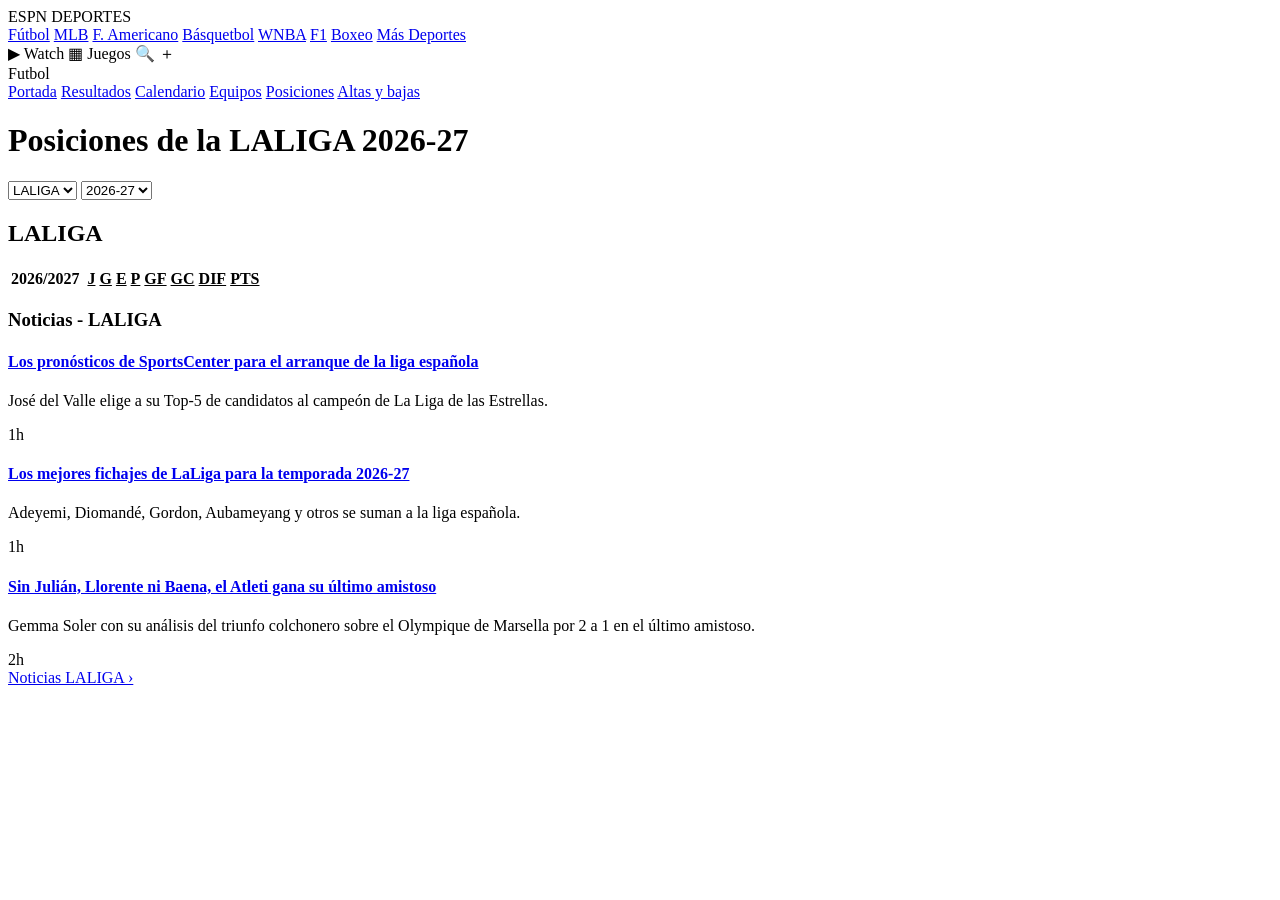
==== Football/index.html @ c4b07092 "acutalizado" ====
<!DOCTYPE html>
<html lang="es">
<head>
<meta charset="UTF-8">
<meta name="viewport" content="width=device-width, initial-scale=1.0">
<title>Posiciones LALIGA 2026-27 | ESPN Deportes</title>
<link rel="stylesheet" href="styles.css">
</head>
<body>

<div class="topbar">
  <div class="brand"><span class="logo-box">ESPN</span> DEPORTES</div>
  <nav>
    <a href="#">Fútbol</a>
    <a href="#">MLB</a>
    <a href="#">F. Americano</a>
    <a href="#">Básquetbol</a>
    <a href="#">WNBA</a>
    <a href="#">F1</a>
    <a href="#">Boxeo</a>
    <a href="#">Más Deportes</a>
  </nav>
  <div class="right-icons">
    <span>▶ Watch</span>
    <span>▦ Juegos</span>
    <span>🔍</span>
    <span class="icon-circle">＋</span>
  </div>
</div>

<div class="subnav">
  <div class="futbol-label"><span class="ball"></span> Futbol</div>
  <a href="#">Portada</a>
  <a href="#">Resultados</a>
  <a href="#">Calendario</a>
  <a href="#">Equipos</a>
  <a href="#" class="active">Posiciones</a>
  <a href="#">Altas y bajas</a>
</div>

<div class="page">
  <div class="main-panel">
    <h1 class="title">Posiciones de la LALIGA 2026-27</h1>
    <div class="selectors">
      <select id="league-select"><option>LALIGA</option></select>
      <select id="season-select"><option>2026-27</option></select>
    </div>
    <h2 class="league-name">LALIGA</h2>
    <table id="standings-table">
      <thead>
        <tr>
          <th data-key="pos">2026/2027</th>
          <th data-key="team"></th>
          <th data-key="j"><u>J</u></th>
          <th data-key="g"><u>G</u></th>
          <th data-key="e"><u>E</u></th>
          <th data-key="p"><u>P</u></th>
          <th data-key="gf"><u>GF</u></th>
          <th data-key="gc"><u>GC</u></th>
          <th data-key="dif"><u>DIF</u></th>
          <th data-key="pts"><u>PTS</u></th>
        </tr>
      </thead>
      <tbody id="standings-body"></tbody>
    </table>
  </div>

  <div class="sidebar">
    <h3>Noticias - LALIGA</h3>
    <div class="news-item">
      <div class="news-thumb" style="background:linear-gradient(135deg,#1f3a63,#0b1c33);"></div>
      <div>
        <h4><a href="#">Los pronósticos de SportsCenter para el arranque de la liga española</a></h4>
        <p>José del Valle elige a su Top-5 de candidatos al campeón de La Liga de las Estrellas.</p>
        <span class="time">1h</span>
      </div>
    </div>
    <div class="news-item">
      <div class="news-thumb" style="background:linear-gradient(135deg,#8a1f2b,#3a0d12);"></div>
      <div>
        <h4><a href="#">Los mejores fichajes de LaLiga para la temporada 2026-27</a></h4>
        <p>Adeyemi, Diomandé, Gordon, Aubameyang y otros se suman a la liga española.</p>
        <span class="time">1h</span>
      </div>
    </div>
    <div class="news-item">
      <div class="news-thumb" style="background:linear-gradient(135deg,#2f6b3c,#123a1c);"></div>
      <div>
        <h4><a href="#">Sin Julián, Llorente ni Baena, el Atleti gana su último amistoso</a></h4>
        <p>Gemma Soler con su análisis del triunfo colchonero sobre el Olympique de Marsella por 2 a 1 en el último amistoso.</p>
        <span class="time">2h</span>
      </div>
    </div>
    <a href="#" class="see-more">Noticias LALIGA ›</a>
  </div>
</div>

<script src="script.js"></script>
</body>
</html>
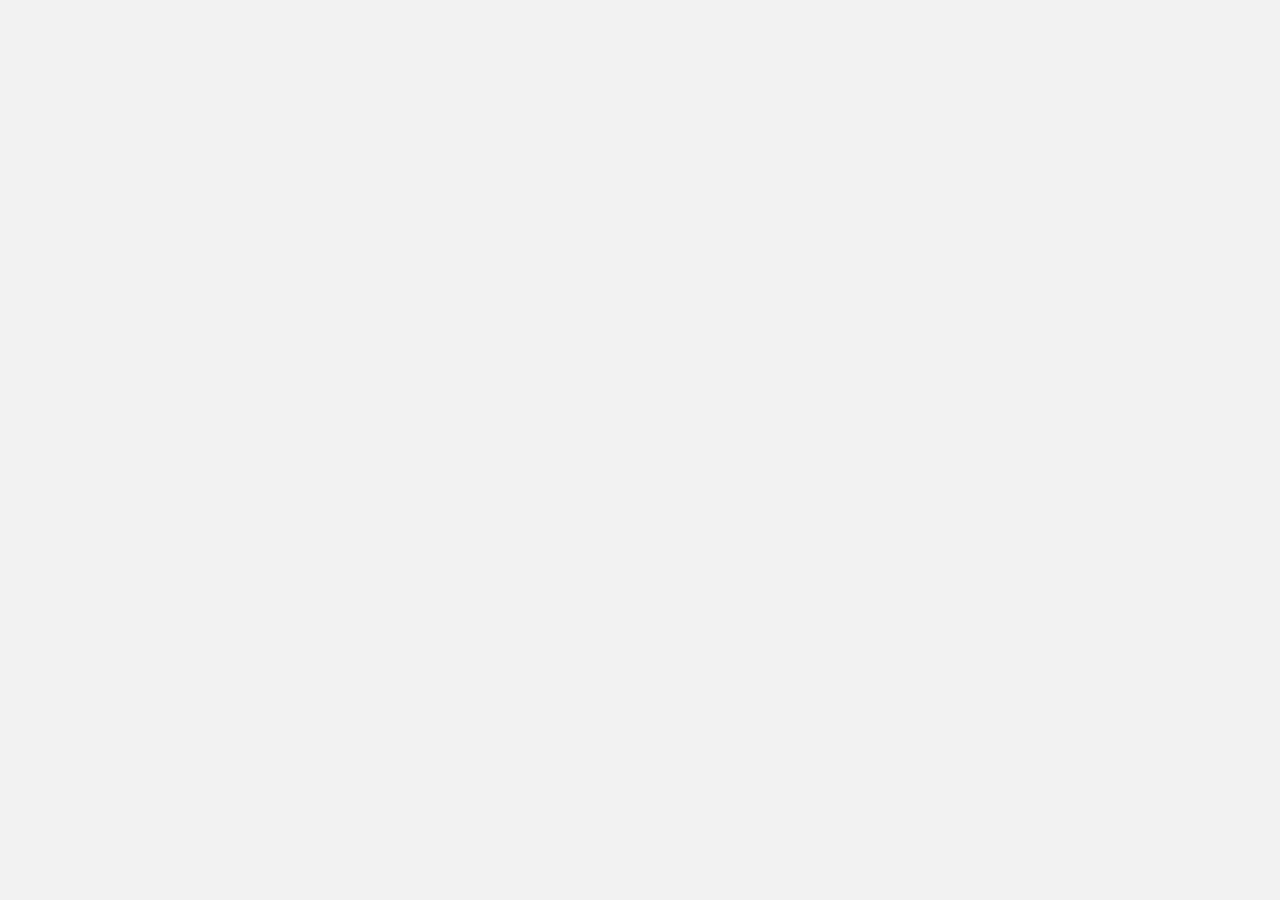
==== commit 2a29e15e: "algo new" ====
--- a/Football/index.html
+++ b/Football/index.html
@@ -1,100 +1,13 @@
 <!DOCTYPE html>
 <html lang="es">
 <head>
-<meta charset="UTF-8">
-<meta name="viewport" content="width=device-width, initial-scale=1.0">
-<title>Posiciones LALIGA 2026-27 | ESPN Deportes</title>
-<link rel="stylesheet" href="styles.css">
+  <meta charset="UTF-8">
+  <meta name="viewport" content="width=device-width, initial-scale=1.0">
+  <title>Posiciones LaLiga</title>
+  <link rel="stylesheet" href="style.css">
 </head>
 <body>
-
-<div class="topbar">
-  <div class="brand"><span class="logo-box">ESPN</span> DEPORTES</div>
-  <nav>
-    <a href="#">Fútbol</a>
-    <a href="#">MLB</a>
-    <a href="#">F. Americano</a>
-    <a href="#">Básquetbol</a>
-    <a href="#">WNBA</a>
-    <a href="#">F1</a>
-    <a href="#">Boxeo</a>
-    <a href="#">Más Deportes</a>
-  </nav>
-  <div class="right-icons">
-    <span>▶ Watch</span>
-    <span>▦ Juegos</span>
-    <span>🔍</span>
-    <span class="icon-circle">＋</span>
-  </div>
-</div>
-
-<div class="subnav">
-  <div class="futbol-label"><span class="ball"></span> Futbol</div>
-  <a href="#">Portada</a>
-  <a href="#">Resultados</a>
-  <a href="#">Calendario</a>
-  <a href="#">Equipos</a>
-  <a href="#" class="active">Posiciones</a>
-  <a href="#">Altas y bajas</a>
-</div>
-
-<div class="page">
-  <div class="main-panel">
-    <h1 class="title">Posiciones de la LALIGA 2026-27</h1>
-    <div class="selectors">
-      <select id="league-select"><option>LALIGA</option></select>
-      <select id="season-select"><option>2026-27</option></select>
-    </div>
-    <h2 class="league-name">LALIGA</h2>
-    <table id="standings-table">
-      <thead>
-        <tr>
-          <th data-key="pos">2026/2027</th>
-          <th data-key="team"></th>
-          <th data-key="j"><u>J</u></th>
-          <th data-key="g"><u>G</u></th>
-          <th data-key="e"><u>E</u></th>
-          <th data-key="p"><u>P</u></th>
-          <th data-key="gf"><u>GF</u></th>
-          <th data-key="gc"><u>GC</u></th>
-          <th data-key="dif"><u>DIF</u></th>
-          <th data-key="pts"><u>PTS</u></th>
-        </tr>
-      </thead>
-      <tbody id="standings-body"></tbody>
-    </table>
-  </div>
-
-  <div class="sidebar">
-    <h3>Noticias - LALIGA</h3>
-    <div class="news-item">
-      <div class="news-thumb" style="background:linear-gradient(135deg,#1f3a63,#0b1c33);"></div>
-      <div>
-        <h4><a href="#">Los pronósticos de SportsCenter para el arranque de la liga española</a></h4>
-        <p>José del Valle elige a su Top-5 de candidatos al campeón de La Liga de las Estrellas.</p>
-        <span class="time">1h</span>
-      </div>
-    </div>
-    <div class="news-item">
-      <div class="news-thumb" style="background:linear-gradient(135deg,#8a1f2b,#3a0d12);"></div>
-      <div>
-        <h4><a href="#">Los mejores fichajes de LaLiga para la temporada 2026-27</a></h4>
-        <p>Adeyemi, Diomandé, Gordon, Aubameyang y otros se suman a la liga española.</p>
-        <span class="time">1h</span>
-      </div>
-    </div>
-    <div class="news-item">
-      <div class="news-thumb" style="background:linear-gradient(135deg,#2f6b3c,#123a1c);"></div>
-      <div>
-        <h4><a href="#">Sin Julián, Llorente ni Baena, el Atleti gana su último amistoso</a></h4>
-        <p>Gemma Soler con su análisis del triunfo colchonero sobre el Olympique de Marsella por 2 a 1 en el último amistoso.</p>
-        <span class="time">2h</span>
-      </div>
-    </div>
-    <a href="#" class="see-more">Noticias LALIGA ›</a>
-  </div>
-</div>
-
-<script src="script.js"></script>
+  <div id="root"></div>
+  <script src="app.js"></script>
 </body>
 </html>
--- a/Football/style.css
+++ b/Football/style.css
@@ -0,0 +1,30 @@
+:root{
+  --espn-red:#C8102E;
+  --text-dark:#1a1a1a;
+  --text-gray:#666;
+  --border-gray:#e2e2e2;
+  --row-alt:#f7f7f7;
+  --link-blue:#0b5ed7;
+}
+*{box-sizing:border-box;margin:0;padding:0;}
+body{font-family:Helvetica,Arial,sans-serif;background:#f2f2f2;color:var(--text-dark);}
+a{color:var(--link-blue);text-decoration:none;}
+a:hover{text-decoration:underline;}
+
+.main-panel{background:#fff;border:1px solid var(--border-gray);padding:22px;max-width:900px;margin:20px auto;}
+h1.title{font-size:22px;font-weight:800;margin-bottom:14px;}
+h2.league-name{font-size:17px;font-weight:800;margin-bottom:8px;}
+
+table{width:100%;border-collapse:collapse;font-size:13.5px;}
+thead th{text-align:right;font-weight:700;padding:8px 10px;border-bottom:2px solid var(--text-dark);cursor:pointer;user-select:none;white-space:nowrap;}
+thead th:first-child, thead th:nth-child(2){text-align:left;}
+thead th.sorted{color:var(--espn-red);}
+
+tbody tr{border-bottom:1px solid var(--border-gray);}
+tbody tr:nth-child(even){background:var(--row-alt);}
+tbody tr:hover{background:#eef4fb;}
+tbody td{padding:9px 10px;text-align:right;white-space:nowrap;}
+tbody td:first-child{text-align:left;color:var(--text-gray);font-weight:600;width:26px;}
+tbody td.team-cell{text-align:left;display:flex;align-items:center;gap:10px;}
+.crest{width:22px;height:22px;border-radius:50%;flex:0 0 auto;display:inline-flex;align-items:center;justify-content:center;font-size:9px;font-weight:800;color:#fff;}
+tbody td.pts{font-weight:800;}
